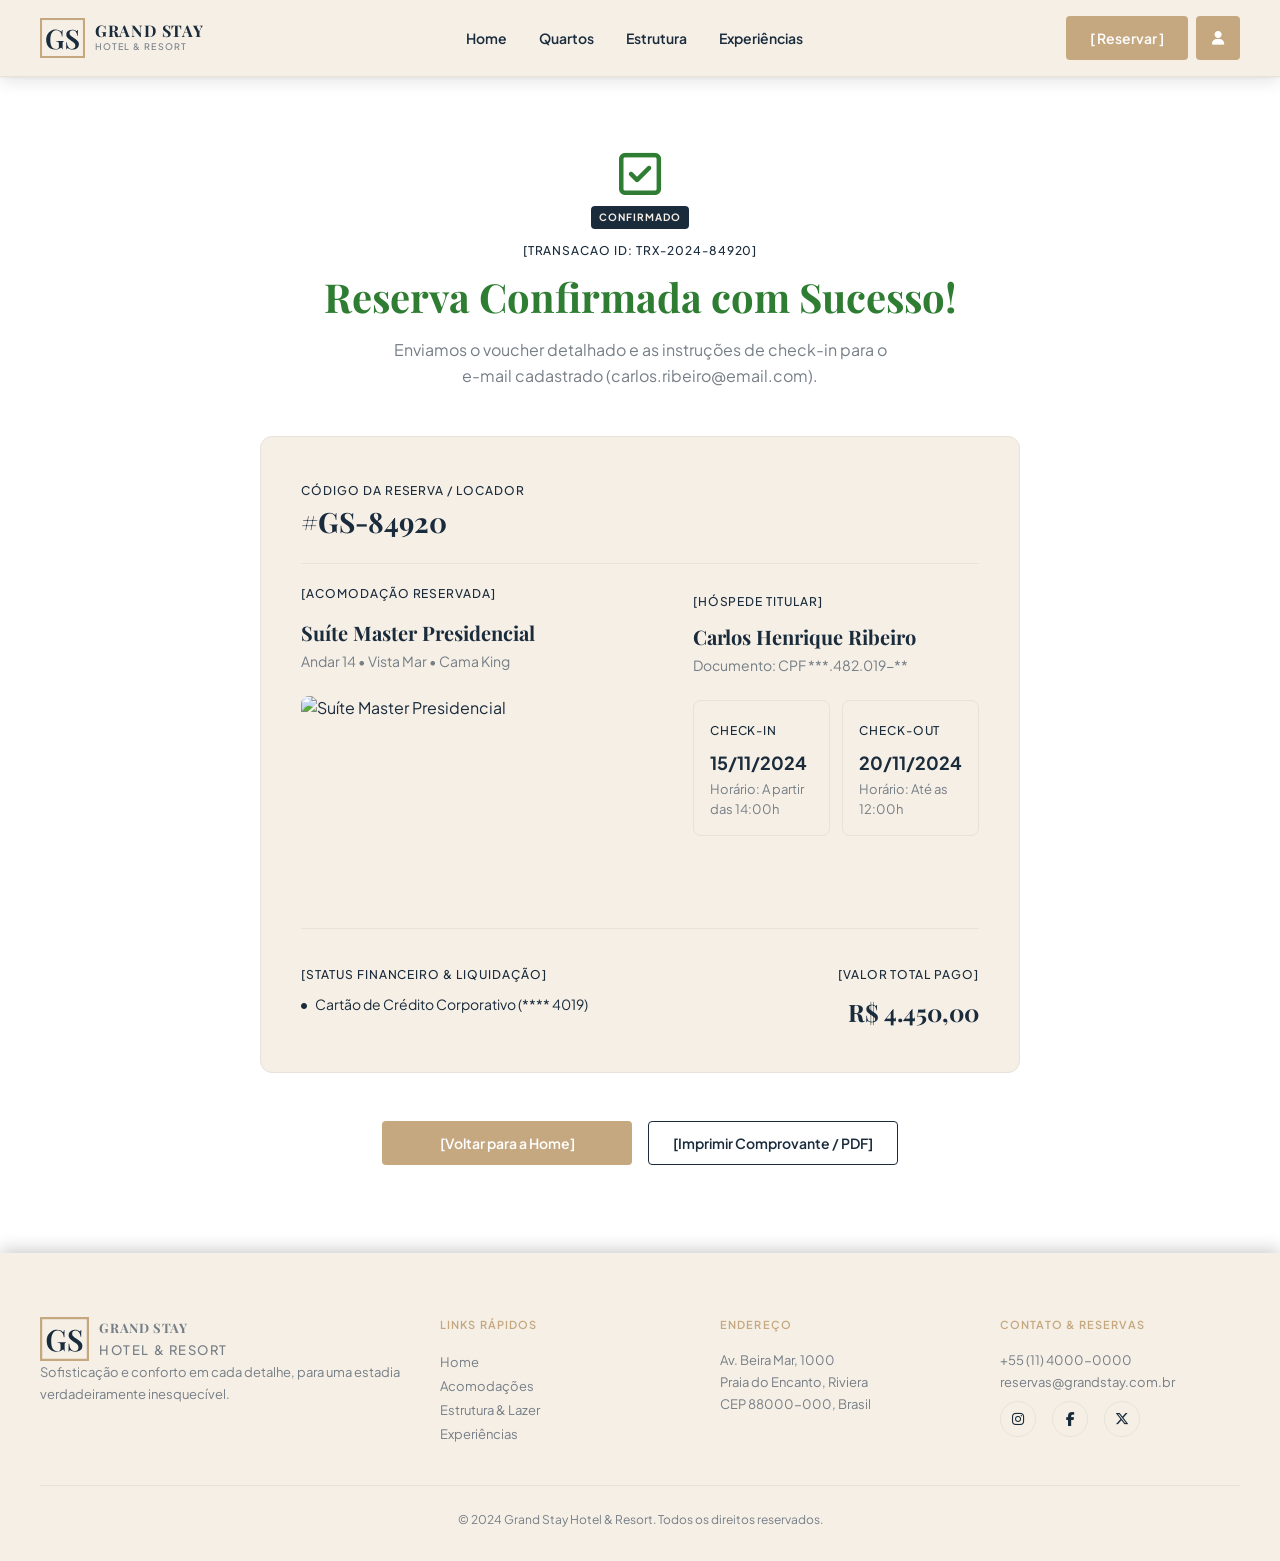
==== pages/confirmacao.html @ 7d55d704 "feat: add reservation and confirmation pages with styling" ====
<!DOCTYPE html>
<html lang="pt-BR">

<head>
  <meta charset="UTF-8">
  <meta name="viewport" content="width=device-width, initial-scale=1.0">
  <title>Reserva Confirmada | Grand Stay Hotel & Resort</title>
  <link rel="stylesheet" href="https://cdnjs.cloudflare.com/ajax/libs/font-awesome/6.5.2/css/all.min.css">
  <link rel="stylesheet" href="../css/style.css">
  <link rel="stylesheet" href="../css/confirmacao.css">
</head>

<body>
  <header class="nav">
    <div class="nav-inner">
      <a href="../index.html" class="nav-logo" aria-label="Grand Stay – página inicial">
        <img src="../assets/icons/Logo.svg" alt="Logo Grand Stay">
        <div class="nav-logo-text">
          <span class="nav-logo-name">Grand Stay</span>
          <span class="nav-logo-sub">Hotel &amp; Resort</span>
        </div>
      </a>
      <div class="nav-mobile-actions">
        <a href="quartos.html" class="btn btn-primary">[ Reservar ]</a>
        <a href="#" class="btn btn-primary btn-user" aria-label="Perfil do usuário">
          <i class="fa-solid fa-user" aria-hidden="true"></i>
        </a>
      </div>
      <input type="checkbox" id="menu-toggle" class="nav-checkbox">
      <label for="menu-toggle" class="nav-overlay" aria-label="Fechar menu"></label>
      <label for="menu-toggle" class="nav-toggle" aria-label="Abrir menu">
        <span></span>
      </label>
      <nav id="nav-menu" class="nav-menu" aria-label="Menu principal">
        <ul class="nav-links">
          <li><a href="../index.html" class="nav-link">Home</a></li>
          <li><a href="quartos.html" class="nav-link">Quartos</a></li>
          <li><a href="../estrutura.html" class="nav-link">Estrutura</a></li>
          <li><a href="../experiencias.html" class="nav-link">Experiências</a></li>
        </ul>
        <div class="nav-actions">
          <a href="quartos.html" class="btn btn-primary">[ Reservar ]</a>
          <a href="#" class="btn btn-primary btn-user" aria-label="Perfil do usuário">
            <i class="fa-solid fa-user" aria-hidden="true"></i>
          </a>
        </div>
      </nav>
    </div>
  </header>

  <main class="confirmacao-page">
    <div class="confirmacao-container">
      <div id="suite-panoramica" class="room-target"></div>
      <div id="suite-master" class="room-target"></div>
      <div id="casal" class="room-target"></div>
      <div id="familia" class="room-target"></div>

      <div class="confirmacao-header">
        <div class="success-icon-box">
          <i class="fa-regular fa-square-check"></i>
          <span class="icon-label">CONFIRMADO</span>
        </div>
        <span class="overline">[TRANSACAO ID: TRX-2024-84920]</span>
        <h1 class="confirmacao-title">Reserva Confirmada com Sucesso!</h1>
        <p class="confirmacao-subtitle">Enviamos o voucher detalhado e as instruções de check-in para o e-mail
          cadastrado (carlos.ribeiro@email.com).</p>
      </div>

      <div class="confirmation-card">
        <div class="card-header">
          <span class="overline">CÓDIGO DA RESERVA / LOCADOR</span>
          <h2 class="reservation-code">#GS-84920</h2>
        </div>

        <div class="card-grid">
          <div class="grid-col grid-room">
            <span class="overline">[ACOMODAÇÃO RESERVADA]</span>

            <div class="dynamic-content content-panoramica">
              <h3 class="room-name">Suíte Panorâmica</h3>
              <p class="room-details">Andar 15 • Vista Panorâmica • Cama King</p>
            </div>
            <div class="dynamic-content content-master">
              <h3 class="room-name">Suíte Master Presidencial</h3>
              <p class="room-details">Andar 14 • Vista Mar • Cama King</p>
            </div>
            <div class="dynamic-content content-casal">
              <h3 class="room-name">Quarto Luxo Casal</h3>
              <p class="room-details">Andar 10 • Vista Mar • Cama Queen</p>
            </div>
            <div class="dynamic-content content-familia">
              <h3 class="room-name">Quarto Família</h3>
              <p class="room-details">Andar 5 • Vista Jardim • 2 Camas Queen</p>
            </div>
          </div>

          <div class="grid-col grid-guest-dates">
            <div class="guest-info">
              <span class="overline">[HÓSPEDE TITULAR]</span>
              <h3 class="guest-name">Carlos Henrique Ribeiro</h3>
              <p class="guest-doc">Documento: CPF ***.482.019-**</p>
            </div>

            <div class="dates-info">
              <div class="date-box">
                <span class="overline">CHECK-IN</span>
                <span class="date-value">15/11/2024</span>
                <span class="date-desc">Horário: A partir das 14:00h</span>
              </div>
              <div class="date-box">
                <span class="overline">CHECK-OUT</span>
                <span class="date-value">20/11/2024</span>
                <span class="date-desc">Horário: Até as 12:00h</span>
              </div>
            </div>
          </div>

          <div class="grid-col grid-images">
            <div class="dynamic-content content-panoramica">
              <img src="https://images.unsplash.com/photo-1618773928121-c32242e63f39?w=800&q=80&fit=crop"
                alt="Suíte Panorâmica" class="room-img">
            </div>
            <div class="dynamic-content content-master">
              <img src="https://images.unsplash.com/photo-1631049307264-da0ec9d70304?w=800&q=80&fit=crop"
                alt="Suíte Master Presidencial" class="room-img">
            </div>
            <div class="dynamic-content content-casal">
              <img src="https://images.unsplash.com/photo-1611892440504-42a792e24d32?w=800&q=80&fit=crop"
                alt="Quarto Luxo Casal" class="room-img">
            </div>
            <div class="dynamic-content content-familia">
              <img src="https://images.unsplash.com/photo-1596436889106-be35e843f974?w=800&q=80&fit=crop"
                alt="Quarto Família" class="room-img">
            </div>
          </div>
        </div>

        <div class="summary-divider"></div>

        <div class="payment-info">
          <div class="payment-col">
            <span class="overline">[STATUS FINANCEIRO &amp; LIQUIDAÇÃO]</span>
            <p class="payment-method"><i class="fa-solid fa-circle"
                style="font-size: 6px; margin-right: 6px; vertical-align: middle;"></i> Cartão de Crédito Corporativo
              (**** 4019)</p>
          </div>
          <div class="payment-col text-right">
            <span class="overline">[VALOR TOTAL PAGO]</span>
            <p class="total-paid">R$ 4.450,00</p>
          </div>
        </div>
      </div>

      <div class="confirmacao-actions">
        <a href="../index.html" class="btn btn-primary">[Voltar para a Home]</a>
        <a href="#" class="btn btn-outline">[Imprimir Comprovante / PDF]</a>
      </div>
    </div>
  </main>

  <footer class="footer">
    <div class="footer-inner">
      <div class="footer-top">
        <div class="footer-col footer-col-brand">
          <a href="../index.html" class="footer-logo">
            <img src="../assets/icons/Logo.svg" alt="Logo Grand Stay">
            <div>
              <p class="footer-logo-name">Grand Stay</p>
              <p class="footer-logo-sub">Hotel &amp; Resort</p>
            </div>
          </a>
          <p class="footer-tagline">Sofisticação e conforto em cada detalhe, para uma estadia verdadeiramente
            inesquecível.</p>
        </div>
        <div class="footer-col">
          <h4 class="footer-col-title">Links Rápidos</h4>
          <ul>
            <li><a href="../index.html">Home</a></li>
            <li><a href="quartos.html">Acomodações</a></li>
            <li><a href="../estrutura.html">Estrutura &amp; Lazer</a></li>
            <li><a href="../experiencias.html">Experiências</a></li>
          </ul>
        </div>
        <div class="footer-col">
          <h4 class="footer-col-title">Endereço</h4>
          <address>
            Av. Beira Mar, 1000<br>
            Praia do Encanto, Riviera<br>
            CEP 88000-000, Brasil
          </address>
        </div>
        <div class="footer-col">
          <h4 class="footer-col-title">Contato &amp; Reservas</h4>
          <p>+55 (11) 4000-0000</p>
          <p><a href="mailto:reservas@grandstay.com.br">reservas@grandstay.com.br</a></p>
          <div class="footer-social">
            <a href="#" aria-label="Instagram"><i class="fa-brands fa-instagram"></i></a>
            <a href="#" aria-label="Facebook"><i class="fa-brands fa-facebook-f"></i></a>
            <a href="#" aria-label="Twitter"><i class="fa-brands fa-x-twitter"></i></a>
          </div>
        </div>
      </div>
      <div class="footer-bottom">
        <p>&copy; 2024 Grand Stay Hotel &amp; Resort. Todos os direitos reservados.</p>
      </div>
    </div>
  </footer>
</body>

</html>
---- css/style.css ----
/* ============================================================
    ESTILOS GERAIS 
 ============================================================ */

@import url('https://fonts.googleapis.com/css2?family=Playfair+Display:ital,wght@0,400..900;1,400..900&family=Plus+Jakarta+Sans:ital,wght@0,200..800;1,200..800&display=swap');


:root {

  --font-heading: "Playfair Display", serif;
  --font-body:    "Plus Jakarta Sans", sans-serif;

  /* Pesos */
  --fw-regular:  400;
  --fw-medium:   500;
  --fw-semibold: 600;
  --fw-bold:     700;

  /* Cores */
  --color-primary:          #C5A880;
  --color-primary-hover:    #AA8B62;
  --color-secondary:        #1A2B3C;
  --color-secondary-hover:  #263E57;
  --color-bg-main:          #F5EFE6;
  --color-text-muted:       #767E86;
  --color-sucess:           #2E7D32;
  --color-error:            #C62828;
  --color-warning:          #EF6C00;
  --color-info:             #1565C0;
  --color-white:            #FFFFFF;
  --color-border:           #E8E2D9;
  --color-overlay:          rgba(26, 43, 60, 0.55);

  /* Sombras */
  --shadow-nav:             0 4px 16px rgba(0, 0, 0, 0.11), 0 1px 3px rgba(0, 0, 0, 0.05);
  --shadow-footer:          0 -4px 16px rgba(0, 0, 0, 0.192);
  --shadow-card:            0 2px 16px rgba(0, 0, 0, 0.164);
  --shadow-card-hover:      0 8px 24px rgba(0, 0, 0, 0.233);
}


/* ============================================================
   RESET
   ============================================================ */

*,
*::before,
*::after {
  box-sizing: border-box;
  margin: 0;
  padding: 0;
}

html {
  scroll-behavior: smooth;
  overflow-x: hidden;
}

body {
  font-family: var(--font-body);
  font-size: 14px;         
  font-weight: var(--fw-regular);
  line-height: 1.5;
  min-height: 100vh;

  color: var(--color-secondary);
  background-color: var(--color-white);

  display: flex;
  flex-direction: column;
  padding-top: 74px;
}

main {
  flex: 1;
  margin: 16px;
}

img {
  display: block;
  max-width: 100%;
}

ul, ol {
  list-style: none;
}

a {
  text-decoration: none;
  color: inherit;
}


/* ============================================================
   TIPOGRAFIA
   ============================================================ */

h1 {
  font-family: var(--font-heading);
  font-size: 32px;          
  font-weight: var(--fw-bold);
  line-height: 1.2;
}

h2 {
  font-family: var(--font-heading);
  font-size: 24px;         
  font-weight: var(--fw-bold);
  line-height: 1.2;
}

h3 {
  font-family: var(--font-heading);
  font-size: 20px;          
  font-weight: var(--fw-bold);
  line-height: 1.3;
}

p {
  font-family: var(--font-body);
  font-size: 14px;         
  font-weight: var(--fw-regular);
  line-height: 1.6;
}

.display-hero {
  font-family: var(--font-heading);
  font-size: 36px;
  font-weight: var(--fw-bold);
  line-height: 1.1;
}

.body-large {
  font-family: var(--font-body);
  font-size: 16px;
  font-weight: var(--fw-regular);
  line-height: 1.5;
}

.body-small {
  font-family: var(--font-body);
  font-size: 12px;
  font-weight: var(--fw-regular);
  line-height: 1.5;
}

.button-text {
  font-family: var(--font-body);
  font-size: 14px;
  font-weight: var(--fw-semibold);
  line-height: 1;
  letter-spacing: 0;
}

.overline {
  font-family: var(--font-body);
  font-size: 11px;
  font-weight: var(--fw-medium);
  line-height: 1;
  text-transform: uppercase;
  letter-spacing: 0.08em;
  color: var(--color-secondary);
  margin-bottom: 8px;
}

.fa-square {
  color: var(--color-primary);
}

/* ============================================================
   BOTÕES
   ============================================================ */

.btn {
  display: inline-flex;
  align-items: center;
  justify-content: center;
  gap: 8px;
  min-height: 36px;
  padding: 10px 16px;
  border: none;
  border-radius: 4px;
  cursor: pointer;
  font-family: var(--font-body);
  font-size: 14px;
  font-weight: var(--fw-semibold);
  line-height: 1;
  letter-spacing: 0;
  transition: background-color 0.2s ease, color 0.2s ease, border-color 0.2s ease;
  white-space: nowrap;
}

.btn-primary {
  background-color: var(--color-primary);
  color: var(--color-white);
}

.btn-primary:hover {
  background-color: var(--color-primary-hover);
}

.btn-secondary,
.btn-outline {
  background-color: transparent;
  color: var(--color-secondary);
  border: 1.5px solid var(--color-secondary);
}

.btn-secondary:hover,
.btn-outline:hover {
  background-color: var(--color-secondary);
  color: var(--color-white);
}

.btn-user {
  padding: 0;
  width: 36px;
  min-width: 36px;
}


/* ============================================================
   NAV
   ============================================================ */

.nav {
  position: fixed;
  top: 0;
  left: 0;
  right: 0;
  z-index: 100;
  background-color: var(--color-bg-main);
  border-bottom: 1px solid var(--color-border);
  box-shadow: var(--shadow-nav);
}

.nav-inner {
  position: relative;
  display: flex;
  align-items: center;
  justify-content: space-between;
  padding: 16px 20px;
  max-width: 1280px;
  margin: 0 auto;
}

.nav-logo {
  display: flex;
  align-items: center;
  gap: 10px;
  flex-shrink: 0;
}

.nav-logo img {
  height: 40px;
  width: auto;
}

.nav-logo-text {
  display: none;
}

.nav-logo-name {
  font-family: var(--font-heading);
  font-size: 16px;
  font-weight: var(--fw-bold);
  color: var(--color-secondary);
  line-height: 1.1;
  text-transform: uppercase;
  letter-spacing: 0.05em;
}

.nav-logo-sub {
  font-family: var(--font-body);
  font-size: 9px;
  font-weight: var(--fw-medium);
  color: var(--color-text-muted);
  letter-spacing: 0.12em;
  text-transform: uppercase;
}

.nav-checkbox {
  display: none;
}

.nav-toggle {
  display: flex;
  align-items: center;
  cursor: pointer;
  padding: 12px 4px;
  position: relative;
  z-index: 102;
}

.nav-toggle span,
.nav-toggle span::before,
.nav-toggle span::after {
  display: block;
  width: 24px;
  height: 2px;
  background-color: var(--color-secondary);
}

.nav-toggle span {
  position: relative;
}

.nav-toggle span::before,
.nav-toggle span::after {
  content: "";
  position: absolute;
  left: 0;
}

.nav-toggle span::before {
  top: -8px;
}

.nav-toggle span::after {
  top: 8px;
}

.nav-overlay {
  display: none;
  position: fixed;
  inset: 0;
  background-color: var(--color-overlay);
  z-index: 101;
}

.nav-menu {
  display: none;
  position: fixed;
  top: 73px;
  left: 0;
  right: 0;
  bottom: 0;
  background-color: var(--color-bg-main);
  flex-direction: column;
  padding: 48px 28px 40px;
  gap: 0;
  overflow-y: auto;
  z-index: 102;
  border-top: 2px solid var(--color-primary);
}

.nav-checkbox:checked ~ .nav-menu {
  display: flex;
}

.nav-checkbox:checked ~ .nav-overlay {
  display: block;
}

.nav-links {
  display: flex;
  flex-direction: column;
  gap: 0;
}

.nav-link {
  font-family: var(--font-body);
  font-size: 20px;
  font-weight: var(--fw-semibold);
  color: var(--color-secondary);
  padding: 18px 0;
  transition: color 0.2s ease;
}

.nav-link:hover,
.nav-link.active {
  color: var(--color-primary);
}

.nav-actions {
  margin-top: 40px;
  padding-top: 24px;
  border-top: 1px solid var(--color-border);
  display: flex;
  flex-direction: row;
  align-items: center;
  gap: 12px;
}

.nav-actions > .btn:first-child {
  flex: 1;
}

.nav-mobile-actions {
  position: absolute;
  left: 50%;
  transform: translateX(-50%);
  display: flex;
  gap: 8px;
  align-items: center;
}


/* ============================================================
   FOOTER
   ============================================================ */

.footer {
  position: relative;
  z-index: 10;
  background-color: var(--color-bg-main);
  color: var(--color-secondary);
  margin-top: auto;
  box-shadow: var(--shadow-footer);
}

.footer-inner {
  width: 100%;
  max-width: 1280px;
  margin: 0 auto;
  padding: 32px 20px 16px;
}

.footer-top {
  display: grid;
  grid-template-columns: 1fr;
  gap: 24px;
  padding-bottom: 24px;
  border-bottom: 1px solid var(--color-border);
}

.footer-brand {
  display: flex;
  flex-direction: column;
  gap: 12px;
}

.footer-logo {
  display: flex;
  align-items: center;
  gap: 10px;
}

.footer-logo img {
  height: 44px;
  width: auto;
}

.footer-logo-name {
  font-family: var(--font-heading);
  font-size: 14px;
  font-weight: var(--fw-bold);
  color: var(--color-secondary);
  line-height: 1.1;
  text-transform: uppercase;
  letter-spacing: 0.05em;
}

.footer-logo-sub {
  font-family: var(--font-body);
  font-size: 9px;
  font-weight: var(--fw-medium);
  color: var(--color-primary);
  letter-spacing: 0.12em;
  text-transform: uppercase;
}

.footer-tagline {
  color: var(--color-text-muted);
  font-size: 13px;
  line-height: 1.6;
}

.footer-col-title {
  font-family: var(--font-body);
  font-size: 11px;
  font-weight: var(--fw-semibold);
  text-transform: uppercase;
  letter-spacing: 0.1em;
  color: var(--color-primary);
  margin-bottom: 16px;
}

.footer-col p,
.footer-col address {
  color: var(--color-text-muted);
  font-size: 13px;
  line-height: 1.7;
  font-style: normal;
}

.footer-col a {
  color: var(--color-text-muted);
  font-size: 13px;
  transition: color 0.2s ease;
}

.footer-col a:hover {
  color: var(--color-primary);
}

.footer-social {
  display: flex;
  gap: 16px;
  margin-top: 8px;
}

.footer-social a {
  display: flex;
  align-items: center;
  justify-content: center;
  width: 36px;
  height: 36px;
  border: 1px solid var(--color-border);
  border-radius: 50%;
  color: var(--color-secondary);
  font-size: 14px;
  transition: border-color 0.2s ease, background-color 0.2s ease;
}

.footer-social a:hover {
  border-color: var(--color-primary);
  background-color: var(--color-primary);
  color: var(--color-white);
}

.footer-bottom {
  padding-top: 16px;
  text-align: center;
}

.footer-bottom p {
  color: var(--color-text-muted);
  font-size: 12px;
}


/* ============================================================
   TABLET — min-width: 768px
   ============================================================ */

@media (min-width: 768px) {
  .btn {
    min-height: 44px;
    padding: 12px 24px;
  }

  .btn-user {
    width: 44px;
    min-width: 44px;
    padding: 0;
  }

  body  { font-size: 16px; }
  h1    { font-size: 40px; }
  h2    { font-size: 36px; }
  h3    { font-size: 24px; }
  p     { font-size: 16px; }
  .display-hero  { font-size: 64px; }
  .body-large    { font-size: 20px; }
  .body-small    { font-size: 14px; }
  .button-text   { font-size: 15px; }
  .overline      { font-size: 12px; }

  .nav-toggle,
  .nav-checkbox,
  .nav-overlay {
    display: none !important;
  }

  .nav-menu {
    display: flex;
    position: static;
    flex-direction: row;
    align-items: center;
    padding: 0;
    gap: 0;
    overflow: visible;
    background: none;
    border-top: none;
    flex: 1;
  }

  .nav-links {
    flex-direction: row;
    flex: 1;
    justify-content: center;
  }

  .nav-link {
    position: relative;
    font-size: 14px;
    padding: 8px 16px 10px;
    border-bottom: none;
  }

  .nav-link::after {
    content: '';
    position: absolute;
    bottom: 2px;
    left: 50%;
    transform: translateX(-50%);
    width: 0;
    height: 2px;
    background-color: transparent;
    transition: width 0.25s ease, background-color 0.25s ease;
  }

  .nav-link:hover::after,
  .nav-link.active::after {
    width: 50%;
    background-color: var(--color-secondary);
  }

  .nav-link:hover,
  .nav-link.active {
    color: var(--color-secondary);
  }

  .nav-actions {
    margin-top: 0;
    padding-top: 0;
    border-top: none;
    gap: 8px;
  }

  .nav-actions > .btn:first-child {
    flex: initial;
  }

  .nav-inner {
    padding: 16px 32px;
    justify-content: flex-start;
  }

  .nav-logo-text {
    display: flex;
    flex-direction: column;
  }

  .nav-mobile-actions {
    display: none;
  }

  main {
    margin: 24px 32px;
  }

  /* Footer */
  .footer-top {
    grid-template-columns: repeat(2, 1fr);
    gap: 32px;
    padding-bottom: 40px;
  }

  .footer-brand {
    gap: 16px;
  }

  .footer-inner {
    padding: 48px 32px 24px;
  }

  .footer-bottom {
    padding-top: 24px;
  }
}


/* ============================================================
   DESKTOP 
   ============================================================ */
@media (min-width: 1280px) {
  main {
    width: 100%;
    max-width: 1440px;
    margin: 36px auto 48px;
    padding: 0 40px;
  }

  .nav-inner {
    width: 100%;
    max-width: 1440px;
    margin: 0 auto;
    padding: 16px 40px;
  }

  .footer-top {
    grid-template-columns: 1.5fr 1fr 1fr 1fr;
    gap: 40px;
  }

  .footer-inner {
    width: 100%;
    max-width: 1440px;
    margin: 0 auto;
    padding: 64px 40px 32px;
  }
}
---- css/confirmacao.css ----
/* ============================================================
   PÁGINA DE CONFIRMAÇÃO DE RESERVA
   ============================================================ */

.confirmacao-page {
  min-width: 0;
}

.confirmacao-container {
  max-width: 800px;
  margin: 0 auto;
  padding: 40px 20px;
  position: relative;
}

.room-target {
  position: absolute;
  top: 0;
  visibility: hidden;
}

.dynamic-content {
  display: none;
  animation: fadeIn 0.4s ease;
}

.confirmacao-container:has(#suite-panoramica:target) .content-panoramica,
.confirmacao-container:has(#suite-master:target) .content-master,
.confirmacao-container:has(#casal:target) .content-casal,
.confirmacao-container:has(#familia:target) .content-familia {
  display: block;
}

.confirmacao-container:not(:has(.room-target:target)) .content-master {
  display: block;
}

@keyframes fadeIn {
  from { opacity: 0; transform: translateY(10px); }
  to { opacity: 1; transform: translateY(0); }
}

.confirmacao-header {
  text-align: center;
  margin-bottom: 48px;
}

.success-icon-box {
  display: flex;
  flex-direction: column;
  align-items: center;
  justify-content: center;
  margin-bottom: 16px;
}

.success-icon-box i {
  font-size: 48px;
  color: var(--color-sucess);
  margin-bottom: 8px;
}

.icon-label {
  background-color: var(--color-secondary);
  color: var(--color-bg-main);
  font-family: var(--font-body);
  font-size: 10px;
  font-weight: var(--fw-bold);
  padding: 4px 8px;
  text-transform: uppercase;
  letter-spacing: 0.1em;
  border-radius: 4px;
}

.confirmacao-header .overline {
  display: block;
  margin-bottom: 16px;
}

.confirmacao-title {
  font-family: var(--font-heading);
  color: var(--color-sucess);
  font-size: 32px;
  margin-bottom: 16px;
}

.confirmacao-subtitle {
  color: var(--color-text-muted);
  max-width: 500px;
  margin: 0 auto;
}

.confirmation-card {
  background-color: var(--color-bg-main);
  border: 1px solid var(--color-border);
  padding: 24px;
  border-radius: 12px;
  margin-bottom: 48px;
}

.card-header {
  border-bottom: 1px solid var(--color-border);
  padding-bottom: 24px;
  margin-bottom: 24px;
}

.reservation-code {
  font-family: var(--font-heading);
  font-size: 28px;
  color: var(--color-secondary);
  margin-top: 4px;
}

.card-grid {
  display: flex;
  flex-direction: column;
  gap: 32px;
}

.grid-col {
  display: flex;
  flex-direction: column;
}

.room-name {
  font-family: var(--font-heading);
  font-size: 20px;
  color: var(--color-secondary);
  margin: 12px 0 4px;
}

.room-details {
  color: var(--color-text-muted);
  font-size: 14px;
}

.room-img {
  width: 100%;
  height: 200px;
  object-fit: cover;
  border-radius: 8px;
}

.guest-info {
  margin-bottom: 24px;
}

.guest-name {
  font-family: var(--font-heading);
  font-size: 20px;
  color: var(--color-secondary);
  margin: 12px 0 4px;
}

.guest-doc {
  color: var(--color-text-muted);
  font-size: 14px;
}

.dates-info {
  display: flex;
  flex-direction: column;
  gap: 12px;
}

.date-box {
  background-color: var(--color-bg-main);
  border: 1px solid var(--color-border);
  padding: 16px;
  border-radius: 8px;
}

.date-value {
  display: block;
  font-weight: 700;
  color: var(--color-secondary);
  font-size: 18px;
  margin: 8px 0 4px;
}

.date-desc {
  display: block;
  color: var(--color-text-muted);
  font-size: 13px;
}

.summary-divider {
  height: 1px;
  background-color: var(--color-border);
  margin: 32px 0;
}

.payment-info {
  display: flex;
  flex-direction: column;
  gap: 24px;
}

.payment-method {
  color: var(--color-secondary);
  font-size: 14px;
  margin-top: 8px;
}

.total-paid {
  font-family: var(--font-heading);
  font-size: 24px;
  font-weight: 700;
  color: var(--color-secondary);
  margin-top: 8px;
}

/* --- AÇÕES --- */
.confirmacao-actions {
  display: flex;
  flex-direction: column;
  gap: 16px;
  align-items: center;
}

.confirmacao-actions .btn {
  width: 100%;
  text-align: center;
}

/* ============================================================
   RESPONSIVIDADE (TABLET / DESKTOP)
   ============================================================ */

@media (min-width: 768px) {
  .confirmacao-title {
    font-size: 40px;
  }

  .confirmation-card {
    padding: 40px;
  }

  .card-grid {
    display: grid;
    grid-template-columns: 1.2fr 1fr;
    grid-template-areas: 
      "room guest-dates"
      "images guest-dates";
    gap: 24px 48px;
  }

  .grid-room { 
    grid-area: room; 
  }
  .grid-guest-dates { 
    grid-area: guest-dates; 
  }
  .grid-images { 
    grid-area: images; 
  }

  .room-img {
    height: 200px;
  }

  .dates-info {
    flex-direction: row;
  }

  .date-box {
    flex: 1;
  }

  .payment-info {
    flex-direction: row;
    justify-content: space-between;
    align-items: flex-start;
  }

  .payment-col {
    flex: 1;
  }

  .text-right {
    text-align: right;
  }

  .confirmacao-actions {
    flex-direction: row;
    justify-content: center;
    max-width: 600px;
    margin: 0 auto;
  }

  .confirmacao-actions .btn {
    width: auto;
    min-width: 250px;
  }
}
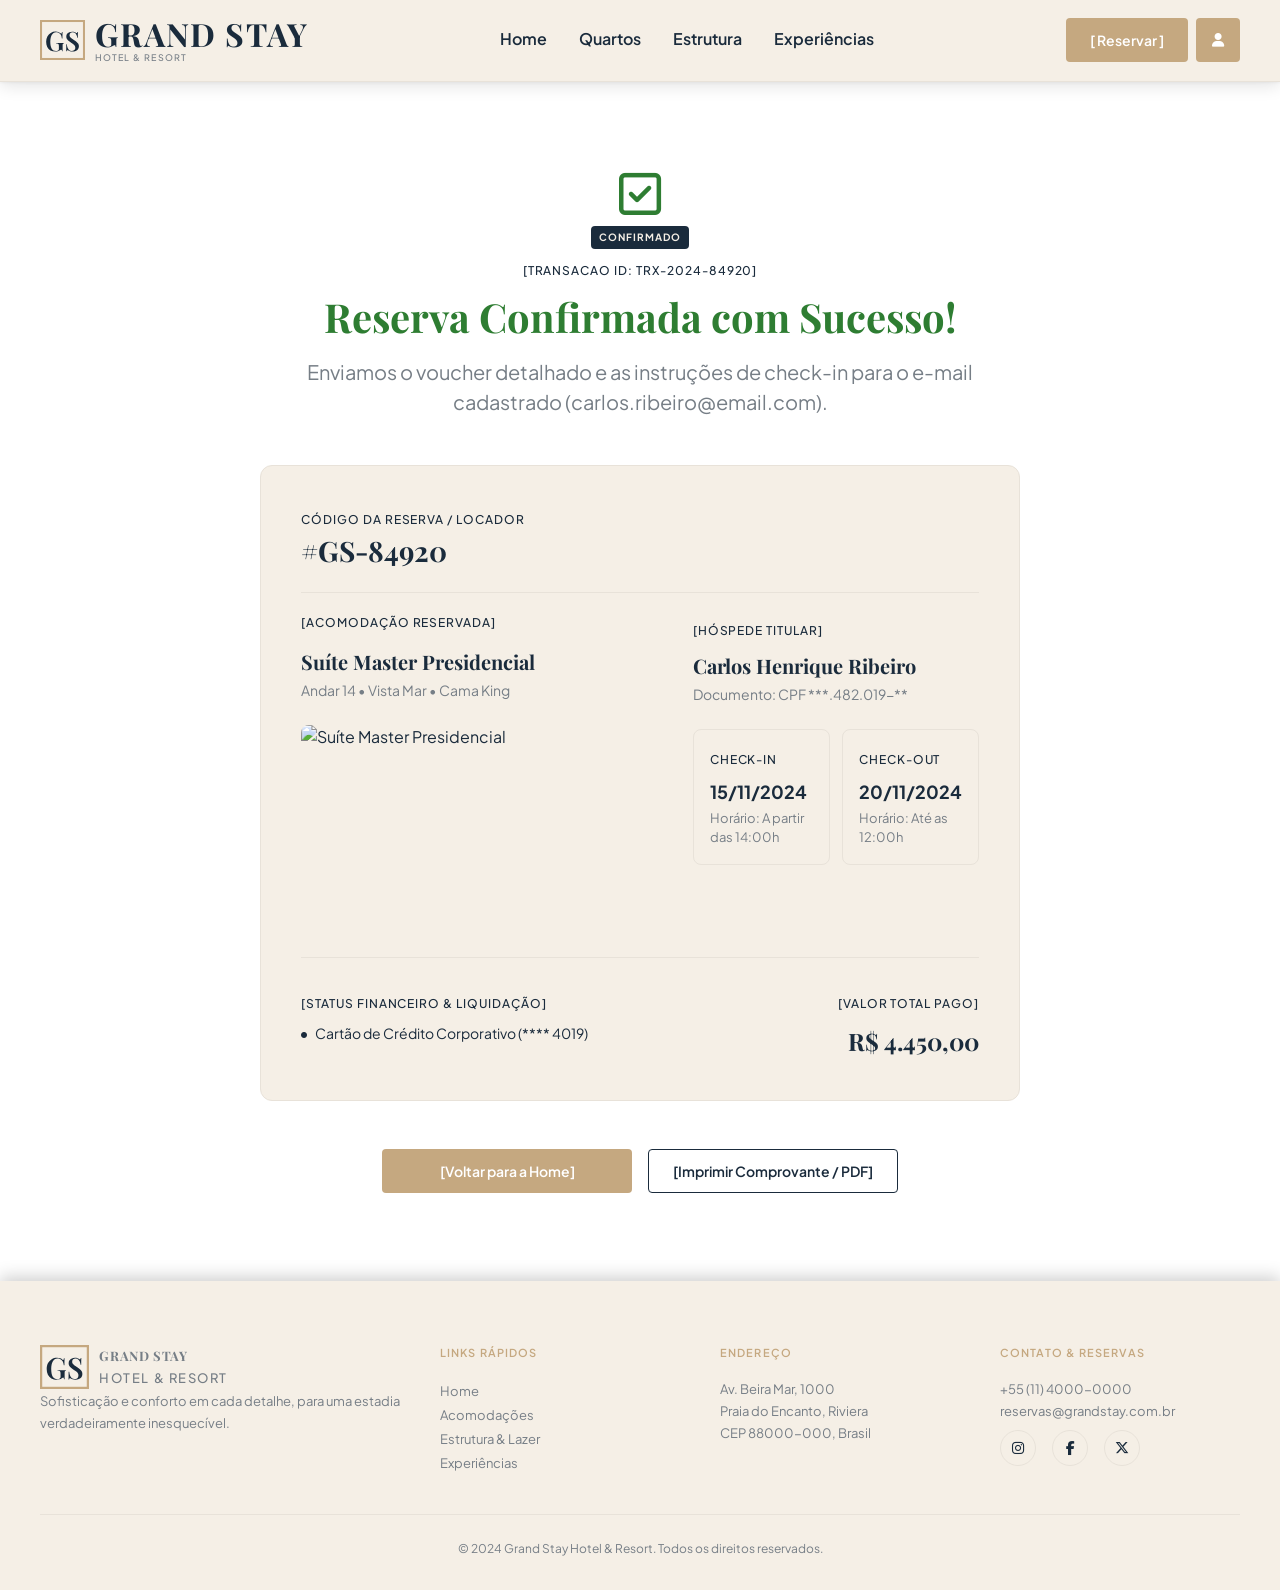
==== commit 33576db1: "fix: correction of pages and links" ====
--- a/pages/confirmacao.html
+++ b/pages/confirmacao.html
@@ -35,8 +35,8 @@
         <ul class="nav-links">
           <li><a href="../index.html" class="nav-link">Home</a></li>
           <li><a href="quartos.html" class="nav-link">Quartos</a></li>
-          <li><a href="../estrutura.html" class="nav-link">Estrutura</a></li>
-          <li><a href="../experiencias.html" class="nav-link">Experiências</a></li>
+          <li><a href="estrutura.html" class="nav-link">Estrutura</a></li>
+          <li><a href="experiencias.html" class="nav-link">Experiências</a></li>
         </ul>
         <div class="nav-actions">
           <a href="quartos.html" class="btn btn-primary">[ Reservar ]</a>
@@ -62,7 +62,7 @@
         </div>
         <span class="overline">[TRANSACAO ID: TRX-2024-84920]</span>
         <h1 class="confirmacao-title">Reserva Confirmada com Sucesso!</h1>
-        <p class="confirmacao-subtitle">Enviamos o voucher detalhado e as instruções de check-in para o e-mail
+        <p class="body-large page-subtitle">Enviamos o voucher detalhado e as instruções de check-in para o e-mail
           cadastrado (carlos.ribeiro@email.com).</p>
       </div>
 
@@ -177,8 +177,8 @@
           <ul>
             <li><a href="../index.html">Home</a></li>
             <li><a href="quartos.html">Acomodações</a></li>
-            <li><a href="../estrutura.html">Estrutura &amp; Lazer</a></li>
-            <li><a href="../experiencias.html">Experiências</a></li>
+            <li><a href="estrutura.html">Estrutura &amp; Lazer</a></li>
+            <li><a href="experiencias.html">Experiências</a></li>
           </ul>
         </div>
         <div class="footer-col">
--- a/css/style.css
+++ b/css/style.css
@@ -88,6 +88,7 @@
 a {
   text-decoration: none;
   color: inherit;
+  -webkit-tap-highlight-color: transparent;
 }
 
 
@@ -142,6 +143,10 @@
   font-size: 12px;
   font-weight: var(--fw-regular);
   line-height: 1.5;
+}
+
+.page-subtitle {
+  color: var(--color-text-muted);
 }
 
 .button-text {
@@ -262,7 +267,7 @@
 
 .nav-logo-name {
   font-family: var(--font-heading);
-  font-size: 16px;
+  font-size: 32px;
   font-weight: var(--fw-bold);
   color: var(--color-secondary);
   line-height: 1.1;
@@ -359,11 +364,12 @@
 }
 
 .nav-link {
+  display: block;
   font-family: var(--font-body);
   font-size: 20px;
   font-weight: var(--fw-semibold);
   color: var(--color-secondary);
-  padding: 18px 0;
+  padding: 8px 0;
   transition: color 0.2s ease;
 }
 
@@ -584,7 +590,7 @@
 
   .nav-link {
     position: relative;
-    font-size: 14px;
+    font-size: 16px;
     padding: 8px 16px 10px;
     border-bottom: none;
   }
@@ -669,7 +675,7 @@
   main {
     width: 100%;
     max-width: 1440px;
-    margin: 36px auto 48px;
+    margin: 56px auto 48px;
     padding: 0 40px;
   }
 
